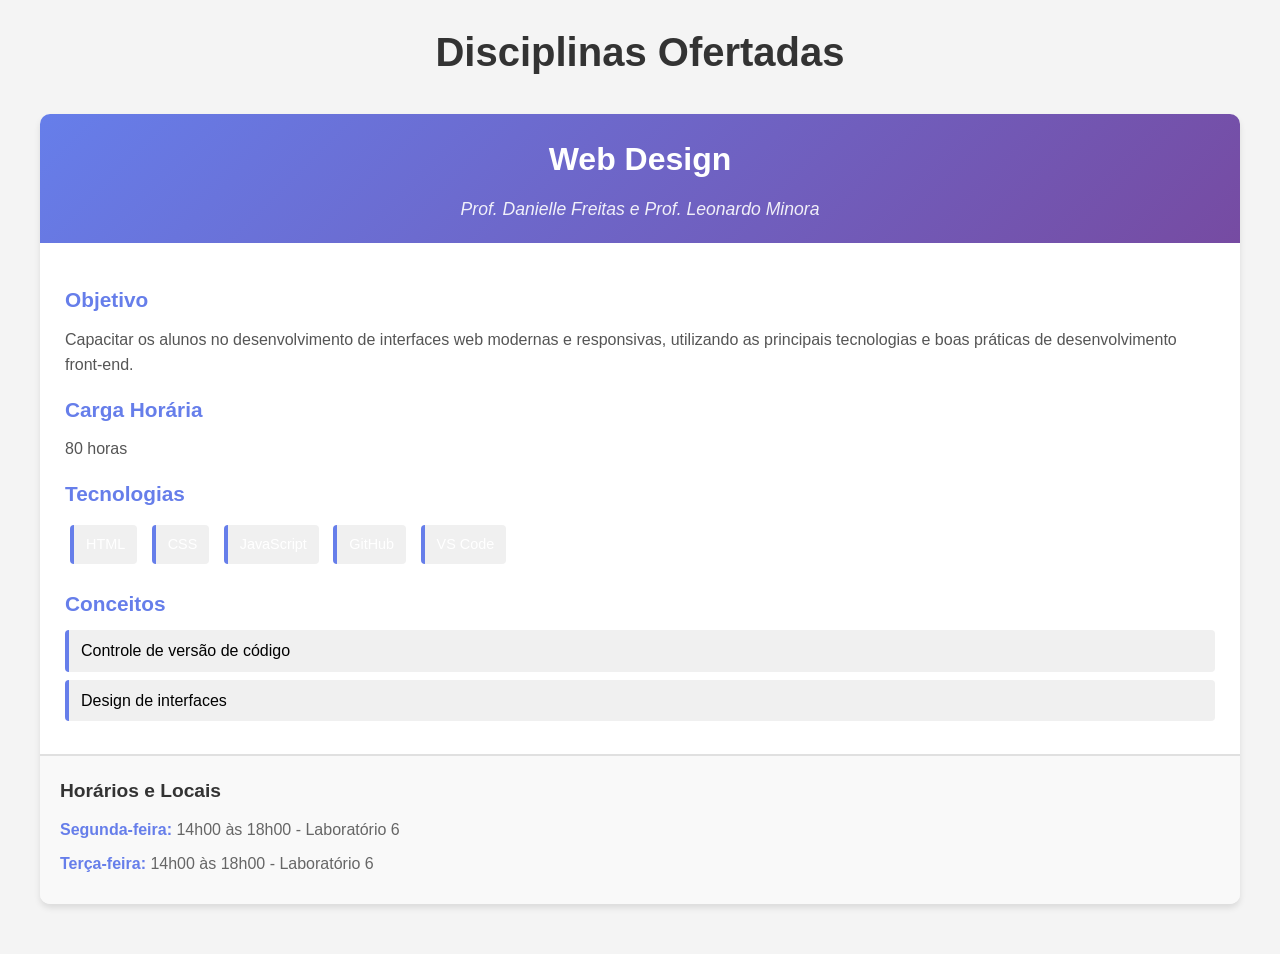
==== cards.html @ da648889 "test1" ====
<!DOCTYPE html>
<html lang="pt-BR">
<head>
    <meta charset="UTF-8">
    <meta name="viewport" content="width=device-width, initial-scale=1.0">
    <title>Cards de Disciplinas</title>
    <link rel="stylesheet" href="cards.css">
</head>
<body>
    <div class="container">
        <h1>Disciplinas Ofertadas</h1>
        
        <!-- Card da disciplina -->
        <div class="card">
            <!-- Título do Card -->
            <div class="card-header">
                <h2>Web Design</h2>
                <p class="professores">Prof. Danielle Freitas e Prof. Leonardo Minora</p>
            </div>
            
            <!-- Conteúdo do Card -->
            <div class="card-content">

                <h3>Objetivo</h3>
                <p>
                    Capacitar os alunos no desenvolvimento de interfaces web modernas e responsivas,
                    utilizando as principais tecnologias e boas práticas de desenvolvimento front-end.
                </p>
                
                <h3>Carga Horária</h3>
                <p>80 horas</p>
                
                <h3>Tecnologias</h3>
                <ul class="tecnologias">
                    <li>HTML</li>
                    <li>CSS</li>
                    <li>JavaScript</li>
                    <li>GitHub</li>
                    <li>VS Code</li>
                </ul>
                
                <h3>Conceitos</h3>
                <ul class="conceitos">
                    <li>Controle de versão de código</li>
                    <li>Design de interfaces</li>
                </ul>
            </div>
            
            <!-- Rodapé do Card -->
            <div class="card-footer">
                <h3>Horários e Locais</h3>
                <p><strong>Segunda-feira:</strong> 14h00 às 18h00 - Laboratório 6</p>
                <p><strong>Terça-feira:</strong> 14h00 às 18h00 - Laboratório 6</p>
            </div>
        </div>
        
    </div>
</body>
</html>
---- cards.css ----
/* Reset básico */
* {
    margin: 0;
    padding: 0;
    box-sizing: border-box;
}

body {
    font-family: Arial, sans-serif;
    background-color: #f4f4f4;
    padding: 20px;
    line-height: 1.6;
}

.container {
    max-width: 1200px;
    margin: 0 auto;
}

.container h1 {
    text-align: center;
    color: #333;
    margin-bottom: 30px;
    font-size: 2.5em;
}

/* Estilo do Card */
.card {
    background-color: #fff;
    border-radius: 10px;
    box-shadow: 0 4px 6px rgba(0, 0, 0, 0.1);
    margin-bottom: 30px;
    overflow: hidden;
    transition: transform 0.3s ease, box-shadow 0.3s ease;
}

.card:hover {
    transform: translateY(-5px);
    box-shadow: 0 8px 12px rgba(0, 0, 0, 0.15);
}

/* Header do Card */
.card-header {
    background: linear-gradient(135deg, #667eea 0%, #764ba2 100%);
    color: white;
    padding: 20px;
    text-align: center;
}

.card-header h2 {
    font-size: 2em;
    margin-bottom: 10px;
}

.card-header .professores {
    font-size: 1.1em;
    font-style: italic;
    opacity: 0.9;
}

/* Conteúdo do Card */
.card-content {
    padding: 25px;
}

.card-content h3 {
    color: #667eea;
    margin-top: 15px;
    margin-bottom: 10px;
    font-size: 1.3em;
}

.card-content p {
    color: #555;
    margin-bottom: 15px;
}

.card-content ul {
    list-style: none;
    padding-left: 0;
}

.card-content ul li {
    background-color: #f0f0f0;
    padding: 8px 12px;
    margin-bottom: 8px;
    border-left: 4px solid #667eea;
    border-radius: 4px;
}

.tecnologias li {
    display: inline-block;
    background-color: #667eea;
    color: white;
    padding: 6px 15px;
    margin: 5px;
    border-radius: 20px;
    border-left: none;
    font-size: 0.9em;
}

/* Rodapé do Card */
.card-footer {
    background-color: #f9f9f9;
    padding: 20px;
    border-top: 2px solid #e0e0e0;
}

.card-footer h3 {
    color: #333;
    margin-bottom: 10px;
    font-size: 1.2em;
}

.card-footer p {
    color: #666;
    margin-bottom: 8px;
}

.card-footer strong {
    color: #667eea;
}

/* Responsividade */
@media (max-width: 768px) {
    .container h1 {
        font-size: 2em;
    }
    
    .card-header h2 {
        font-size: 1.5em;
    }
    
    .tecnologias li {
        display: block;
        margin: 5px 0;
    }
}
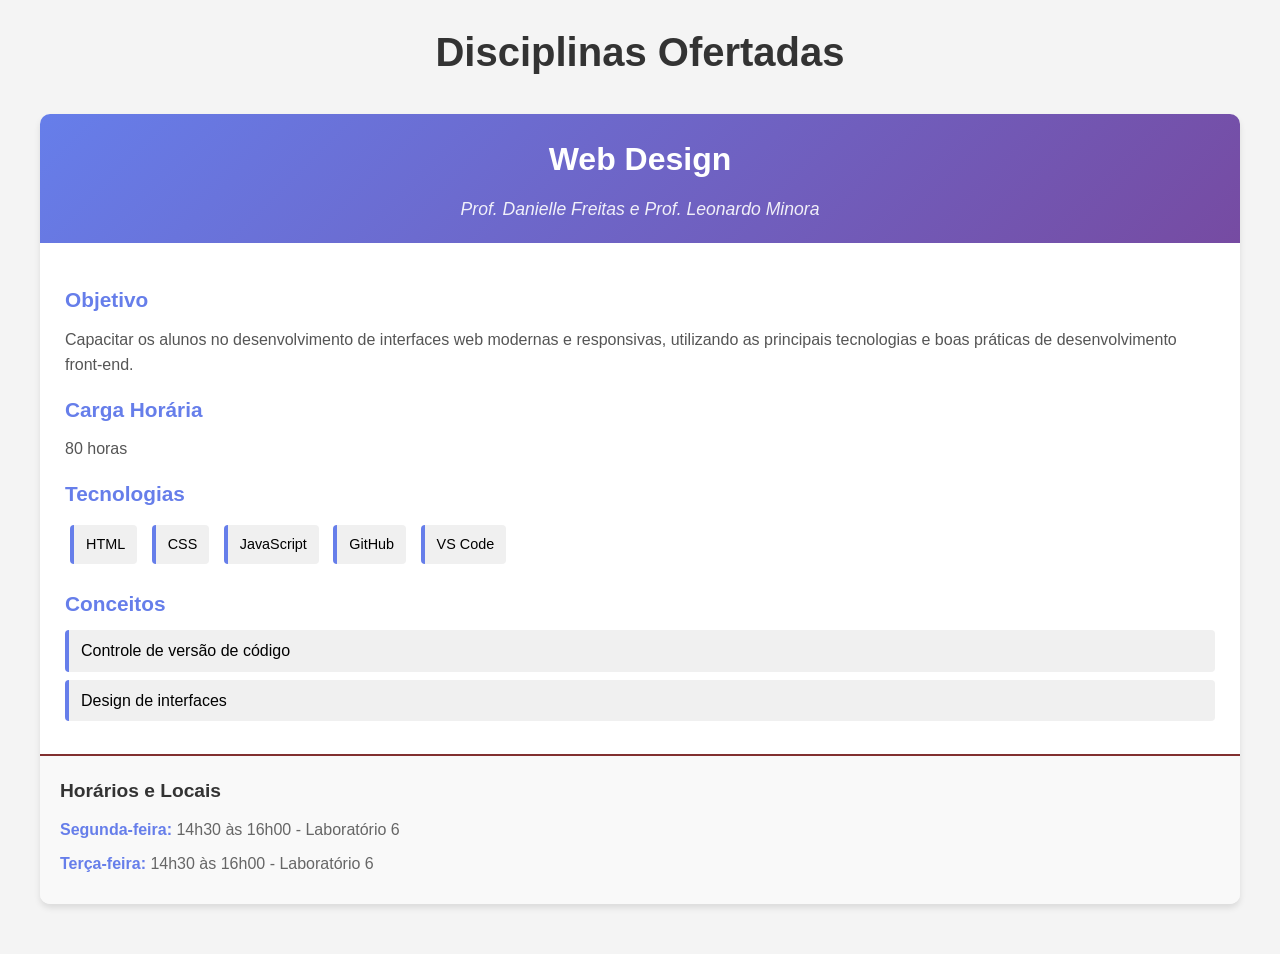
==== commit de3fe4db: "correção_horario" ====
--- a/cards.html
+++ b/cards.html
@@ -49,8 +49,8 @@
             <!-- Rodapé do Card -->
             <div class="card-footer">
                 <h3>Horários e Locais</h3>
-                <p><strong>Segunda-feira:</strong> 14h00 às 18h00 - Laboratório 6</p>
-                <p><strong>Terça-feira:</strong> 14h00 às 18h00 - Laboratório 6</p>
+                <p><strong>Segunda-feira:</strong> 14h30 às 16h00 - Laboratório 6</p>
+                <p><strong>Terça-feira:</strong> 14h30 às 16h00 - Laboratório 6</p>
             </div>
         </div>
         
--- a/cards.css
+++ b/cards.css
@@ -91,7 +91,7 @@
 .tecnologias li {
     display: inline-block;
     background-color: #667eea;
-    color: white;
+    color: rgb(0, 0, 0);
     padding: 6px 15px;
     margin: 5px;
     border-radius: 20px;
@@ -103,7 +103,7 @@
 .card-footer {
     background-color: #f9f9f9;
     padding: 20px;
-    border-top: 2px solid #e0e0e0;
+    border-top: 2px solid #813030;
 }
 
 .card-footer h3 {
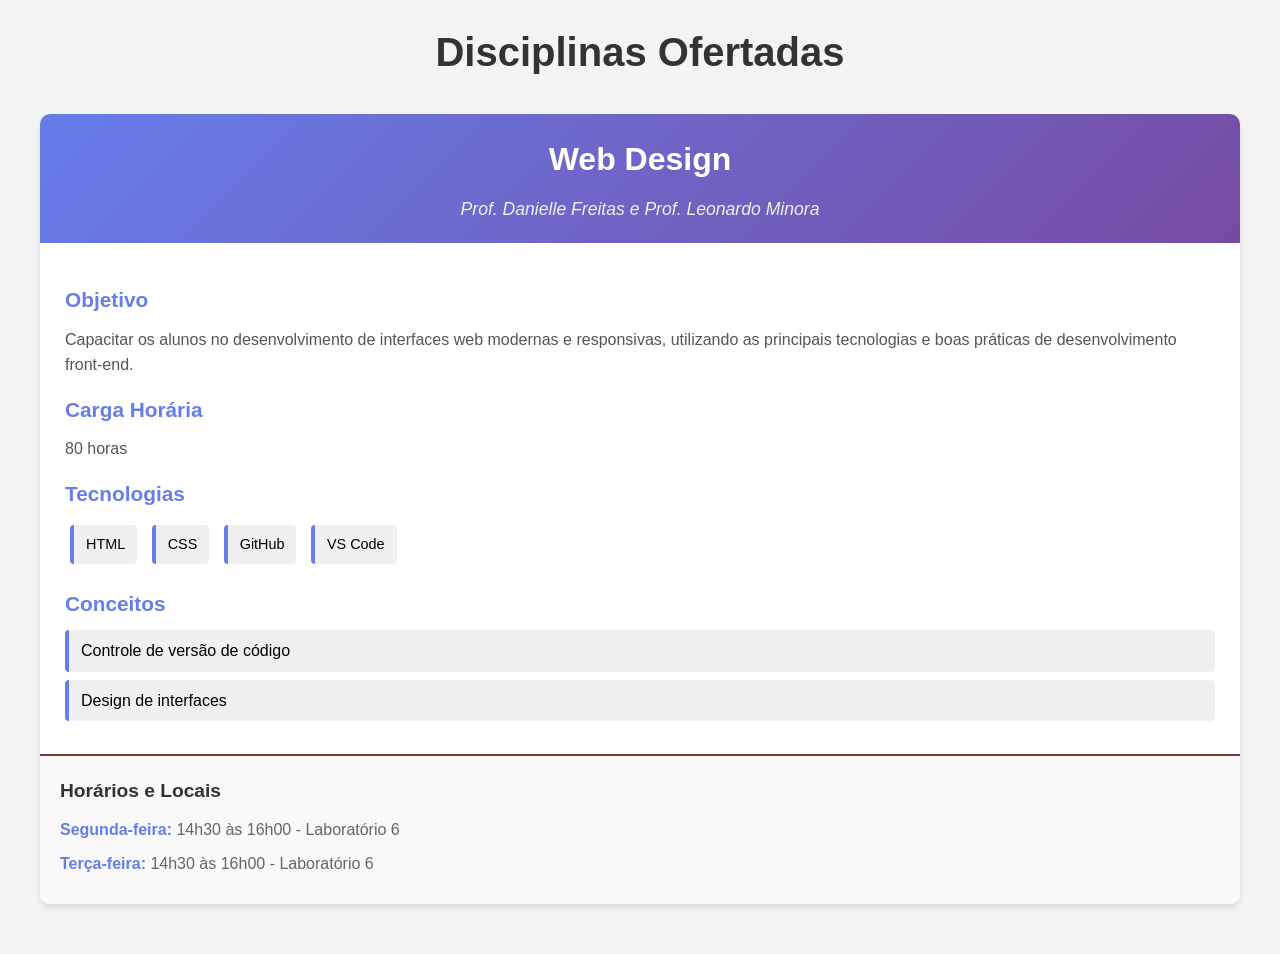
==== commit f2e4bb65: "." ====
--- a/cards.html
+++ b/cards.html
@@ -34,7 +34,6 @@
                 <ul class="tecnologias">
                     <li>HTML</li>
                     <li>CSS</li>
-                    <li>JavaScript</li>
                     <li>GitHub</li>
                     <li>VS Code</li>
                 </ul>
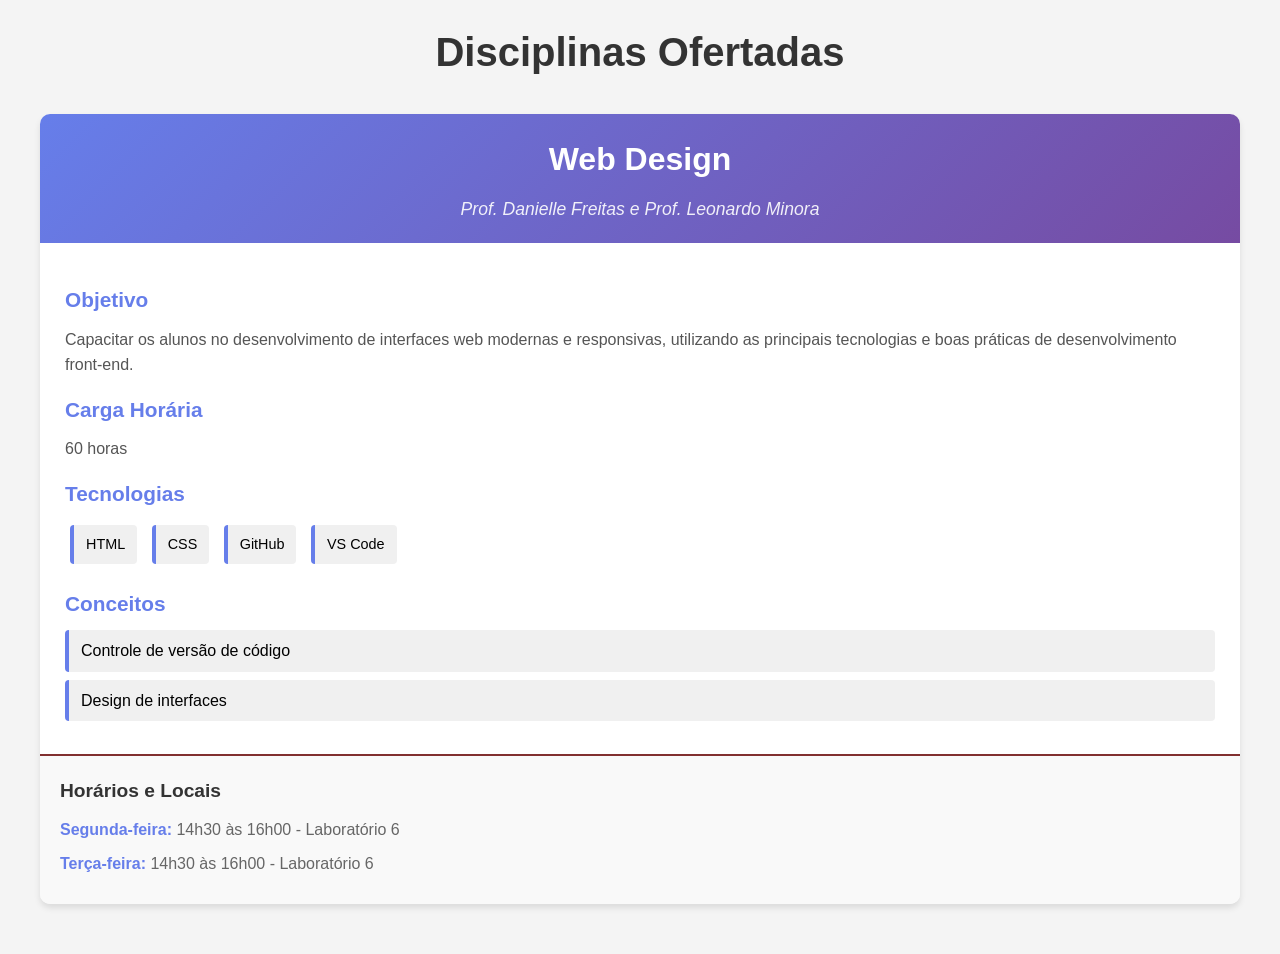
==== commit 45411adc: "correção_horas" ====
--- a/cards.html
+++ b/cards.html
@@ -28,7 +28,7 @@
                 </p>
                 
                 <h3>Carga Horária</h3>
-                <p>80 horas</p>
+                <p>60 horas</p>
                 
                 <h3>Tecnologias</h3>
                 <ul class="tecnologias">
